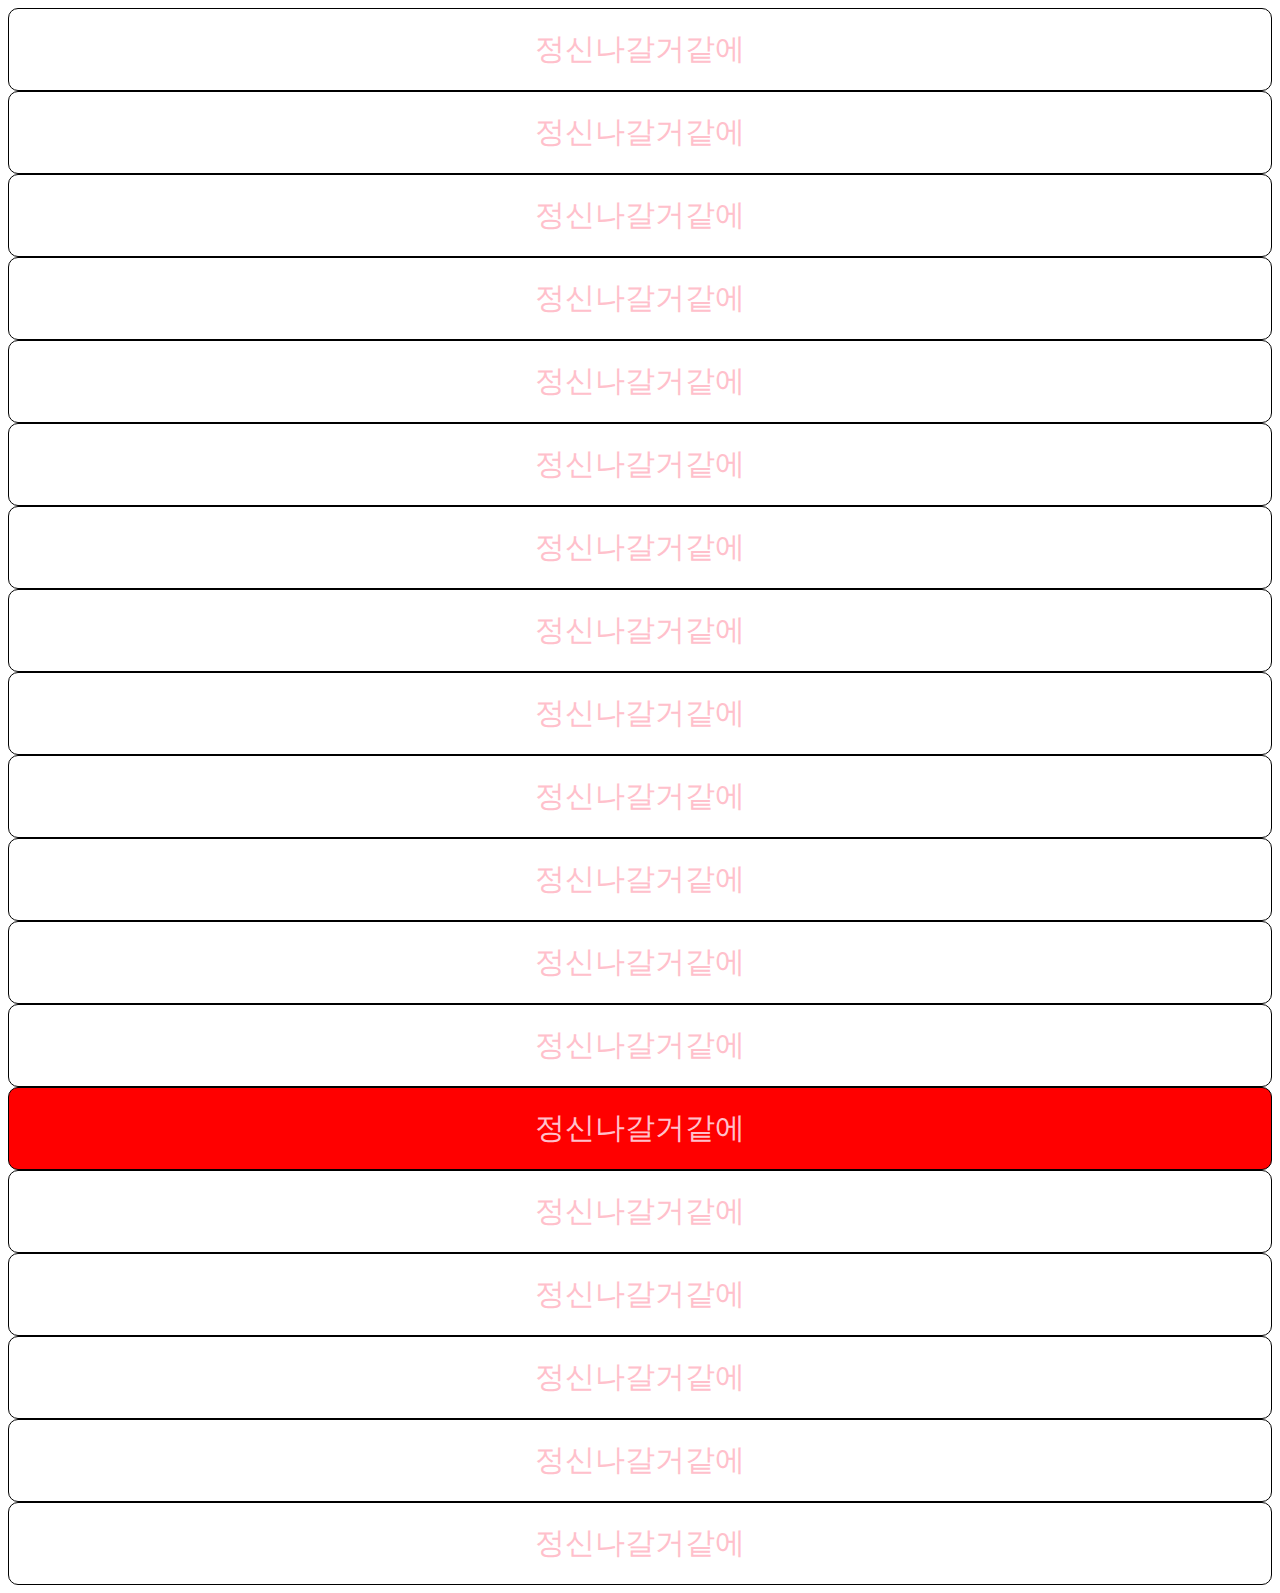
==== 문서객체모델(DOM)조작.html @ 0e639b35 "Create 문서객체모델(DOM)조작.html" ====
<!DOCTYPE html>
<html lang="ko">

<head>
    <meta charset="UTF-8">
    <meta name="viewport" content="width=device-width, initial-scale=1.0">
    <title>배열과for문</title>
</head>

<body>

    <ui id="menu">
        <li class="font border">정신나갈거같에</li>
        <li class="font border">정신나갈거같에</li>
        <li class="font border">정신나갈거같에</li>
        <li class="font border">정신나갈거같에</li>
        <li class="font border">정신나갈거같에</li>
        <li class="font border">정신나갈거같에</li>
        <li class="font border">정신나갈거같에</li>
        <li class="font border">정신나갈거같에</li>
        <li class="font border">정신나갈거같에</li>
        <li class="font border">정신나갈거같에</li>
        <li class="font border">정신나갈거같에</li>
        <li class="font border">정신나갈거같에</li>
        <li class="font border">정신나갈거같에</li>
        <li class="font border">정신나갈거같에</li>
        <li class="font border">정신나갈거같에</li>
        <li class="font border">정신나갈거같에</li>
        <li class="font border">정신나갈거같에</li>
        <li class="font border">정신나갈거같에</li>
        <li class="font border">정신나갈거같에</li>
    </ui>

    <!-- <script>
        // var arrayColor = new Array('blue', 'yellow', 'white', 'red')
        // 배열변수 array    new Array 또한 []
        var arrayColor = ['blue', 'yellow', 'white', 'red']
        var arrayBgColor = ['red', 'green', 'blue', 'orange']
        // arrayColor.push('pink')
        // 배열추가 메소드  마지막 배열에 push 밀어넣는다
        // arrayColor.pop('pink')
        // 배열삭제 메소드 마지막 배열에 pop 삭제
        console.log(arrayColor)

        var elMenuLi = document.querySelectorAll('#menu>li')
        // elMenuLi[0].style.backgroundColor = "red"
        // elMenuLi[1].style.backgroundColor = "green"
        // elMenuLi[2].style.backgroundColor = "blue"
        // elMenuLi[3].style.backgroundColor = "orange"
        // elMenuLi[0].style.backgroundColor = arrayBgColor[0]
        // elMenuLi[1].style.backgroundColor = arrayBgColor[1]
        // elMenuLi[2].style.backgroundColor = arrayBgColor[2]
        // elMenuLi[3].style.backgroundColor = arrayBgColor[3]

        // elMenuLi[0].style.color = "blue"
        // elMenuLi[1].style.color = "yellow"
        // elMenuLi[2].style.color = "white"
        // elMenuLi[3].style.color = "red"
        // elMenuLi[0].style.color = arrayColor[0]
        // elMenuLi[1].style.color = arrayColor[1]
        // elMenuLi[2].style.color = arrayColor[2]
        // elMenuLi[3].style.color = arrayColor[3]

        // console.log(arrayColor.length)
        // 배열변수.length 는 배열변수의 갯수가 몇개인지 나타내는 속성
        // console.log(arrayBgColor.length)
        // 배열변수.length 는 배열변수의 갯수가 몇개인지 나타내는 속성
        // console.log(elMenuLi.length)
        // 배열메뉴의  갯수까지도 알수있음

        //for 문 수행 순서 (초기식(ex: var i>0 ), 논리식(i < j ), 증감식(i++ )){선언한 변수들을 활용한 문장식}

        for (var i = 0; i < elMenuLi.length; i++) {
            // for (var 초기선언 한번만실행(제어변수선언 일반적으로 i j k 로선언), 배열변수 선택 논리값(제어변수 < 배열변수.length), 제어변수 증감식(제어변수++)  )
            elMenuLi[i].style.backgroundColor = arrayBgColor[i]
            elMenuLi[i].style.color = arrayColor[i]
            // 메뉴(기본적으로 배열변수를 담고있는 어미 메뉴) [제어변수] 스타일을 = 선언한 배열변수 [제어변수]
        }



        for (var i in arrayColor) {
            elMenuLi[i].style.color = arrayColor[i]
        }
        for (var i in arrayBgColor) {
            elMenuLi[i].style.backgroundColor = arrayBgColor[i]
        }
        // 위에 조건식과 동일한 식이다 하지만 in을 사용하여 증감식도 필요 없이 문법을 사용할수 있다




    </script> -->


    <style>
        #menu {
            list-style: none;
            text-align: center;
        }

        #menu li {
            padding: 20px;
        }

        .bgColor {
            background-color: red;
        }

        .font {
            font-size: 30px;
            color: pink;
        }

        .border {
            border-radius: 10px;
            border: 1px solid #000;
        }
    </style>


    <script>
        var elMenuLi = document.querySelectorAll('#menu>li')
        // 쿼리셀렉터 all css 문법과 똑같이 지목이가능하다
        for (var i = 0; i < elMenuLi.length; i++) {
            // elMenuLi[i].className += " bgColor";
            // 복합대입 연산자로 클래스명에 접근하여 추가하는방법
            // elMenuLi[i].classList.add('bgColor')
            // 클래스 리스트를 추가하는방법
            // elMenuLi는 여러개이기 classList.add()문법을 쓰기전에 인덱스 넘버가 있어야한다
            // elMenuLi[i].classList.remove('font', 'border')
            // 클래스 리스트를 삭제하는 방법
        }

        var i = 0;
        setInterval(function () {
            for (var j = 0; j < elMenuLi.length; j++) {
                elMenuLi[j].classList.remove('bgColor');
            }
            //---------------------------------모든불을 다 끈다------------------------
            elMenuLi[i].classList.add('bgColor');
            ++i;
            //---------------------------------------맨밑에있는 불을 먼저 킨다--------------
            if (i >= elMenuLi.length) {
                // i >= li의 갯수
                i = 0
            }
            //-----------------------------------------if 문을 활용한 무한반복--------------
        }, 10)
        // ------------------------------------------복습--------------------------------
    </script>

</body>

</html>
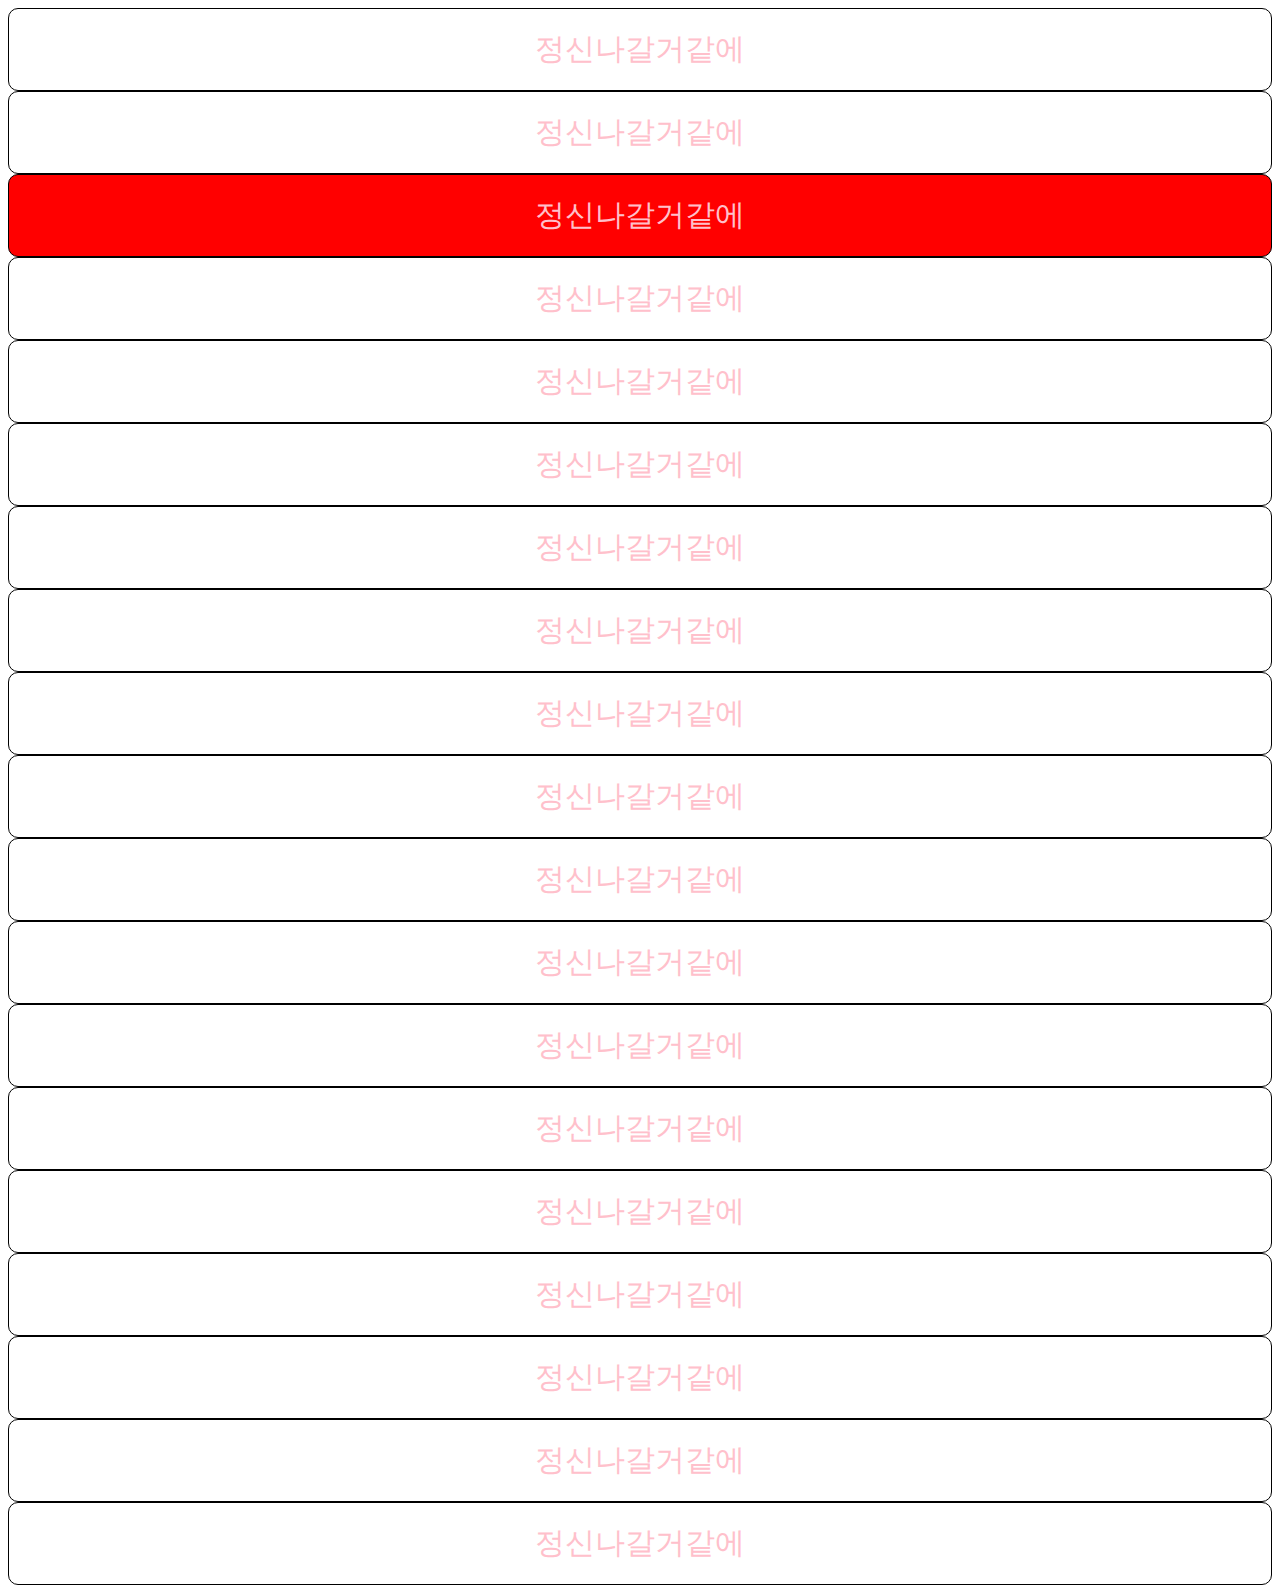
==== commit d3ca8be5: "Update 문서객체모델(DOM)조작.html" ====
--- a/문서객체모델(DOM)조작.html
+++ b/문서객체모델(DOM)조작.html
@@ -146,7 +146,7 @@
                 i = 0
             }
             //-----------------------------------------if 문을 활용한 무한반복--------------
-        }, 10)
+        }, 1)
         // ------------------------------------------복습--------------------------------
     </script>
 
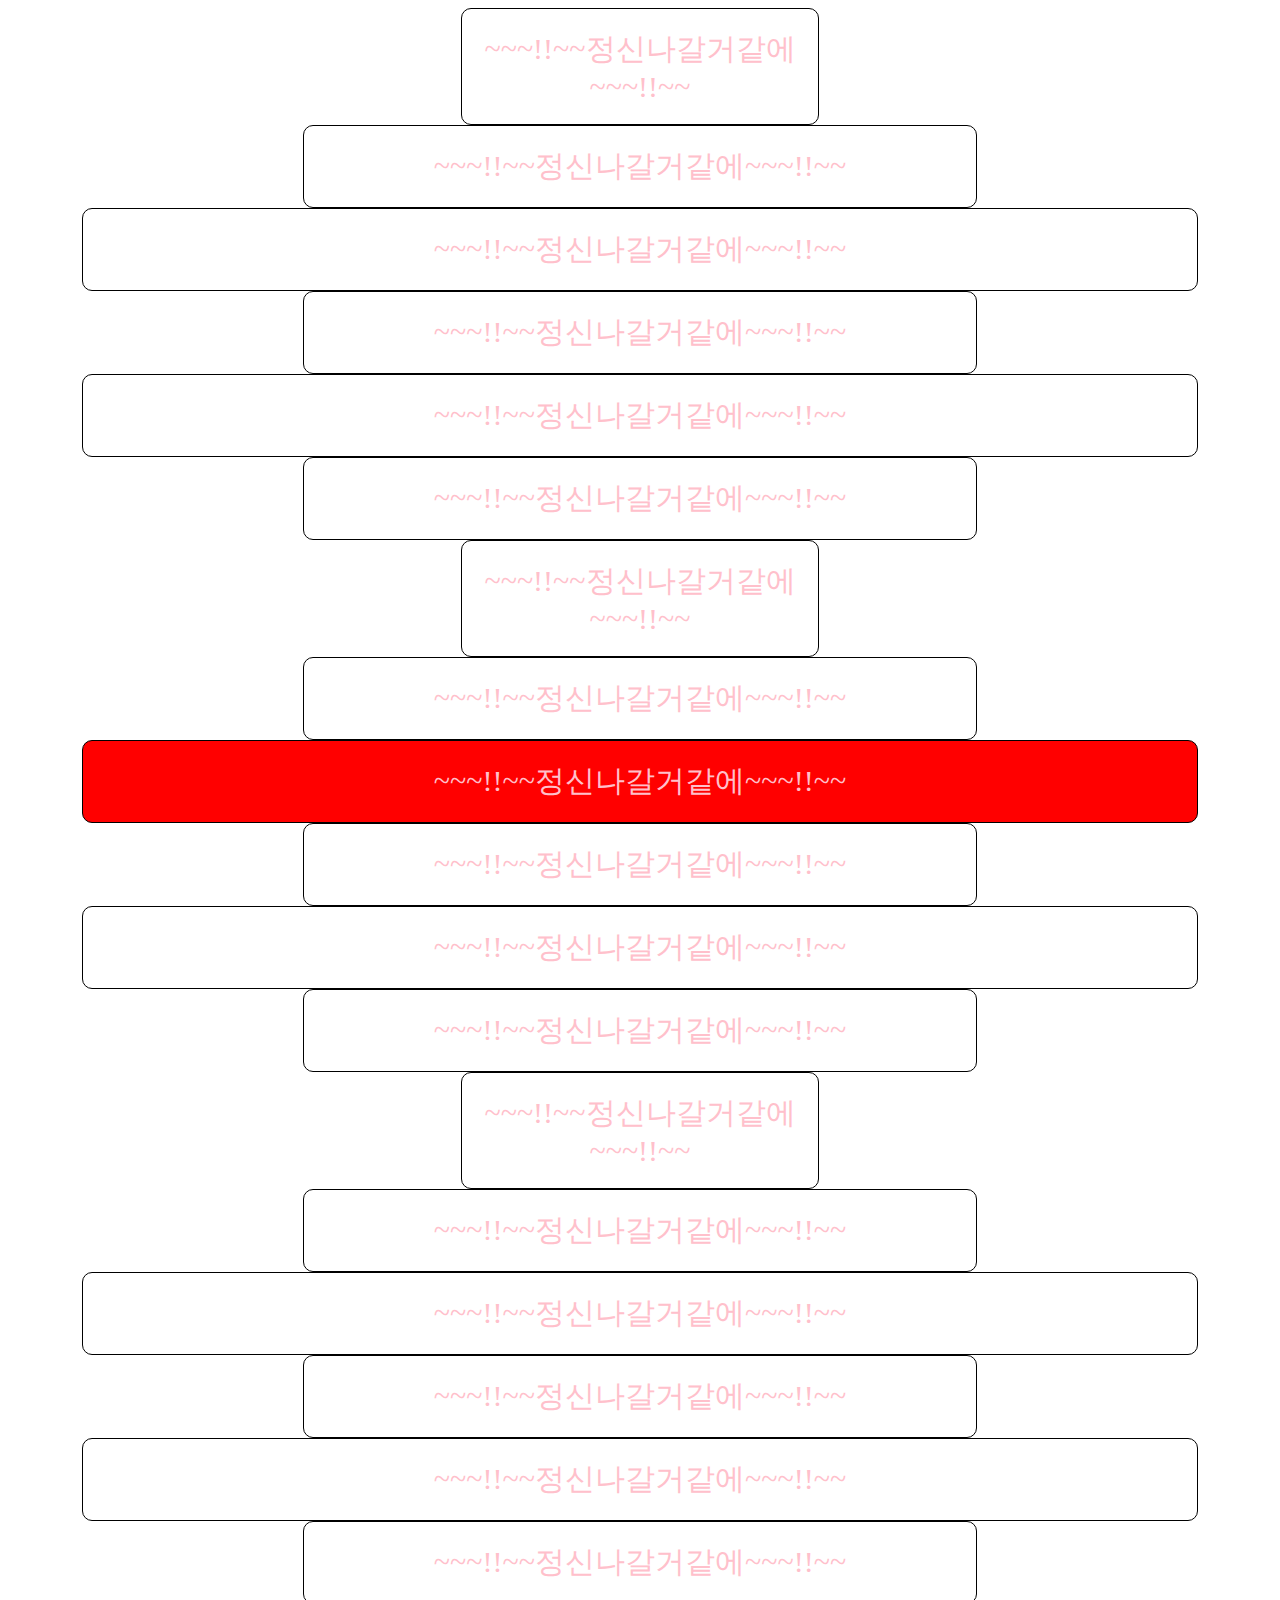
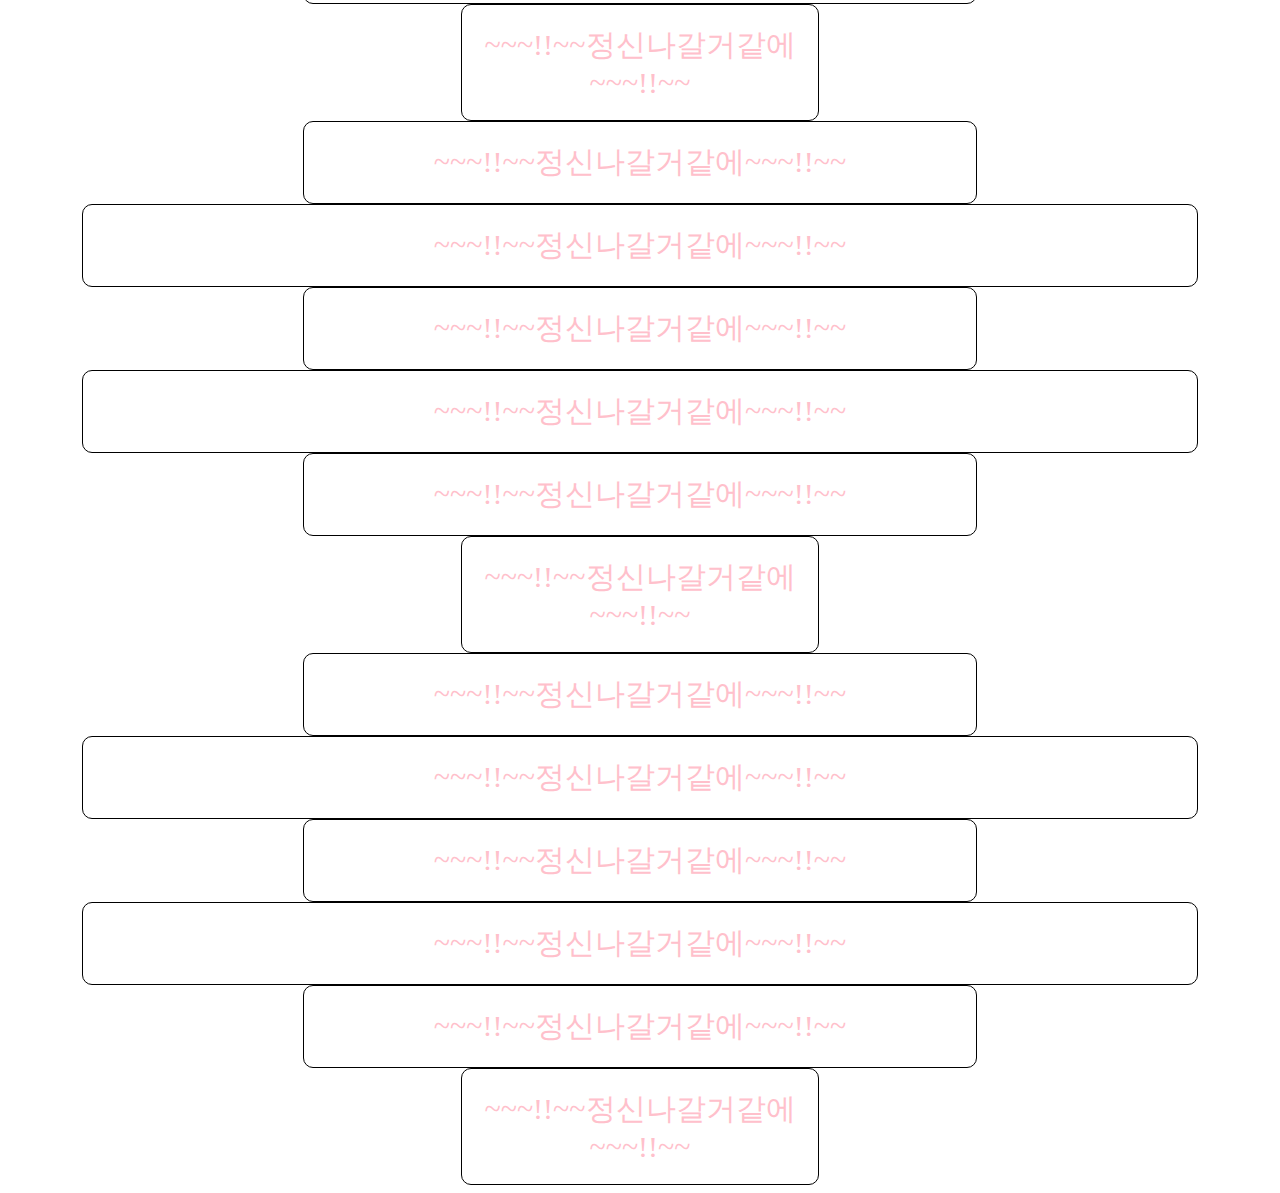
==== commit 0f85ceb4: "Update 문서객체모델(DOM)조작.html" ====
--- a/문서객체모델(DOM)조작.html
+++ b/문서객체모델(DOM)조작.html
@@ -10,25 +10,37 @@
 <body>
 
     <ui id="menu">
-        <li class="font border">정신나갈거같에</li>
-        <li class="font border">정신나갈거같에</li>
-        <li class="font border">정신나갈거같에</li>
-        <li class="font border">정신나갈거같에</li>
-        <li class="font border">정신나갈거같에</li>
-        <li class="font border">정신나갈거같에</li>
-        <li class="font border">정신나갈거같에</li>
-        <li class="font border">정신나갈거같에</li>
-        <li class="font border">정신나갈거같에</li>
-        <li class="font border">정신나갈거같에</li>
-        <li class="font border">정신나갈거같에</li>
-        <li class="font border">정신나갈거같에</li>
-        <li class="font border">정신나갈거같에</li>
-        <li class="font border">정신나갈거같에</li>
-        <li class="font border">정신나갈거같에</li>
-        <li class="font border">정신나갈거같에</li>
-        <li class="font border">정신나갈거같에</li>
-        <li class="font border">정신나갈거같에</li>
-        <li class="font border">정신나갈거같에</li>
+        <li class="font border">~~~!!~~정신나갈거같에~~~!!~~</li>
+        <li class="font border">~~~!!~~정신나갈거같에~~~!!~~</li>
+        <li class="font border">~~~!!~~정신나갈거같에~~~!!~~</li>
+        <li class="font border">~~~!!~~정신나갈거같에~~~!!~~</li>
+        <li class="font border">~~~!!~~정신나갈거같에~~~!!~~</li>
+        <li class="font border">~~~!!~~정신나갈거같에~~~!!~~</li>
+        <li class="font border">~~~!!~~정신나갈거같에~~~!!~~</li>
+        <li class="font border">~~~!!~~정신나갈거같에~~~!!~~</li>
+        <li class="font border">~~~!!~~정신나갈거같에~~~!!~~</li>
+        <li class="font border">~~~!!~~정신나갈거같에~~~!!~~</li>
+        <li class="font border">~~~!!~~정신나갈거같에~~~!!~~</li>
+        <li class="font border">~~~!!~~정신나갈거같에~~~!!~~</li>
+        <li class="font border">~~~!!~~정신나갈거같에~~~!!~~</li>
+        <li class="font border">~~~!!~~정신나갈거같에~~~!!~~</li>
+        <li class="font border">~~~!!~~정신나갈거같에~~~!!~~</li>
+        <li class="font border">~~~!!~~정신나갈거같에~~~!!~~</li>
+        <li class="font border">~~~!!~~정신나갈거같에~~~!!~~</li>
+        <li class="font border">~~~!!~~정신나갈거같에~~~!!~~</li>
+        <li class="font border">~~~!!~~정신나갈거같에~~~!!~~</li>
+        <li class="font border">~~~!!~~정신나갈거같에~~~!!~~</li>
+        <li class="font border">~~~!!~~정신나갈거같에~~~!!~~</li>
+        <li class="font border">~~~!!~~정신나갈거같에~~~!!~~</li>
+        <li class="font border">~~~!!~~정신나갈거같에~~~!!~~</li>
+        <li class="font border">~~~!!~~정신나갈거같에~~~!!~~</li>
+        <li class="font border">~~~!!~~정신나갈거같에~~~!!~~</li>
+        <li class="font border">~~~!!~~정신나갈거같에~~~!!~~</li>
+        <li class="font border">~~~!!~~정신나갈거같에~~~!!~~</li>
+        <li class="font border">~~~!!~~정신나갈거같에~~~!!~~</li>
+        <li class="font border">~~~!!~~정신나갈거같에~~~!!~~</li>
+        <li class="font border">~~~!!~~정신나갈거같에~~~!!~~</li>
+        <li class="font border">~~~!!~~정신나갈거같에~~~!!~~</li>
     </ui>
 
     <!-- <script>
@@ -101,7 +113,9 @@
 
         #menu li {
             padding: 20px;
+            margin: 0 auto;
         }
+
 
         .bgColor {
             background-color: red;
@@ -131,6 +145,24 @@
             // elMenuLi[i].classList.remove('font', 'border')
             // 클래스 리스트를 삭제하는 방법
         }
+        for (var i = 0; i < elMenuLi.length; i++) {
+            if (i % 2 === 0) {
+                document.querySelectorAll("menu>li")
+                elMenuLi[i].style.width = "85%"
+            }
+        }
+        for (var i = 0; i < elMenuLi.length; i++) {
+            if (i % 2 === 1) {
+                document.querySelectorAll("menu>li")
+                elMenuLi[i].style.width = "50%"
+            }
+        }
+        for (var i = 0; i < elMenuLi.length; i++) {
+            if (i % 3 === 0 && i % 6 === 0) {
+                document.querySelectorAll("menu>li")
+                elMenuLi[i].style.width = "25%"
+            }
+        }
 
         var i = 0;
         setInterval(function () {
@@ -146,8 +178,10 @@
                 i = 0
             }
             //-----------------------------------------if 문을 활용한 무한반복--------------
-        }, 1)
+        }, 10)
         // ------------------------------------------복습--------------------------------
+
+
     </script>
 
 </body>
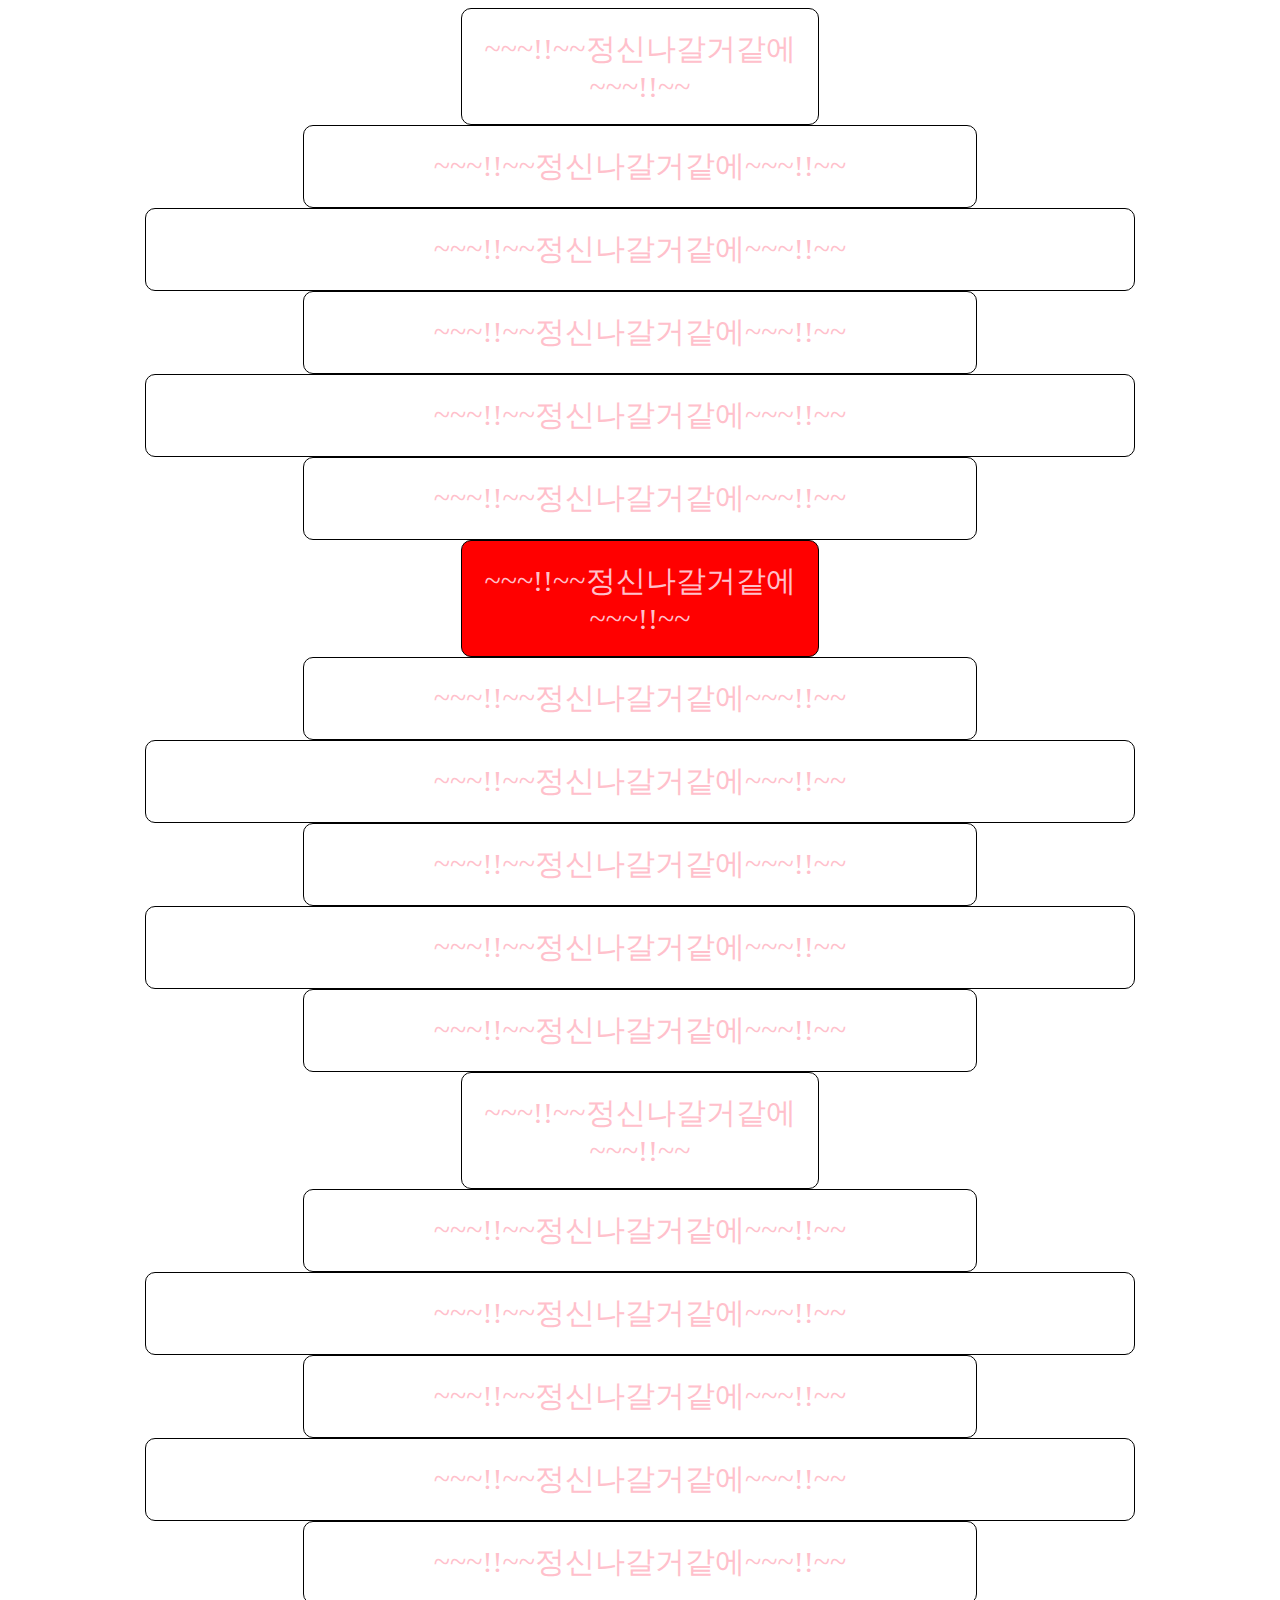
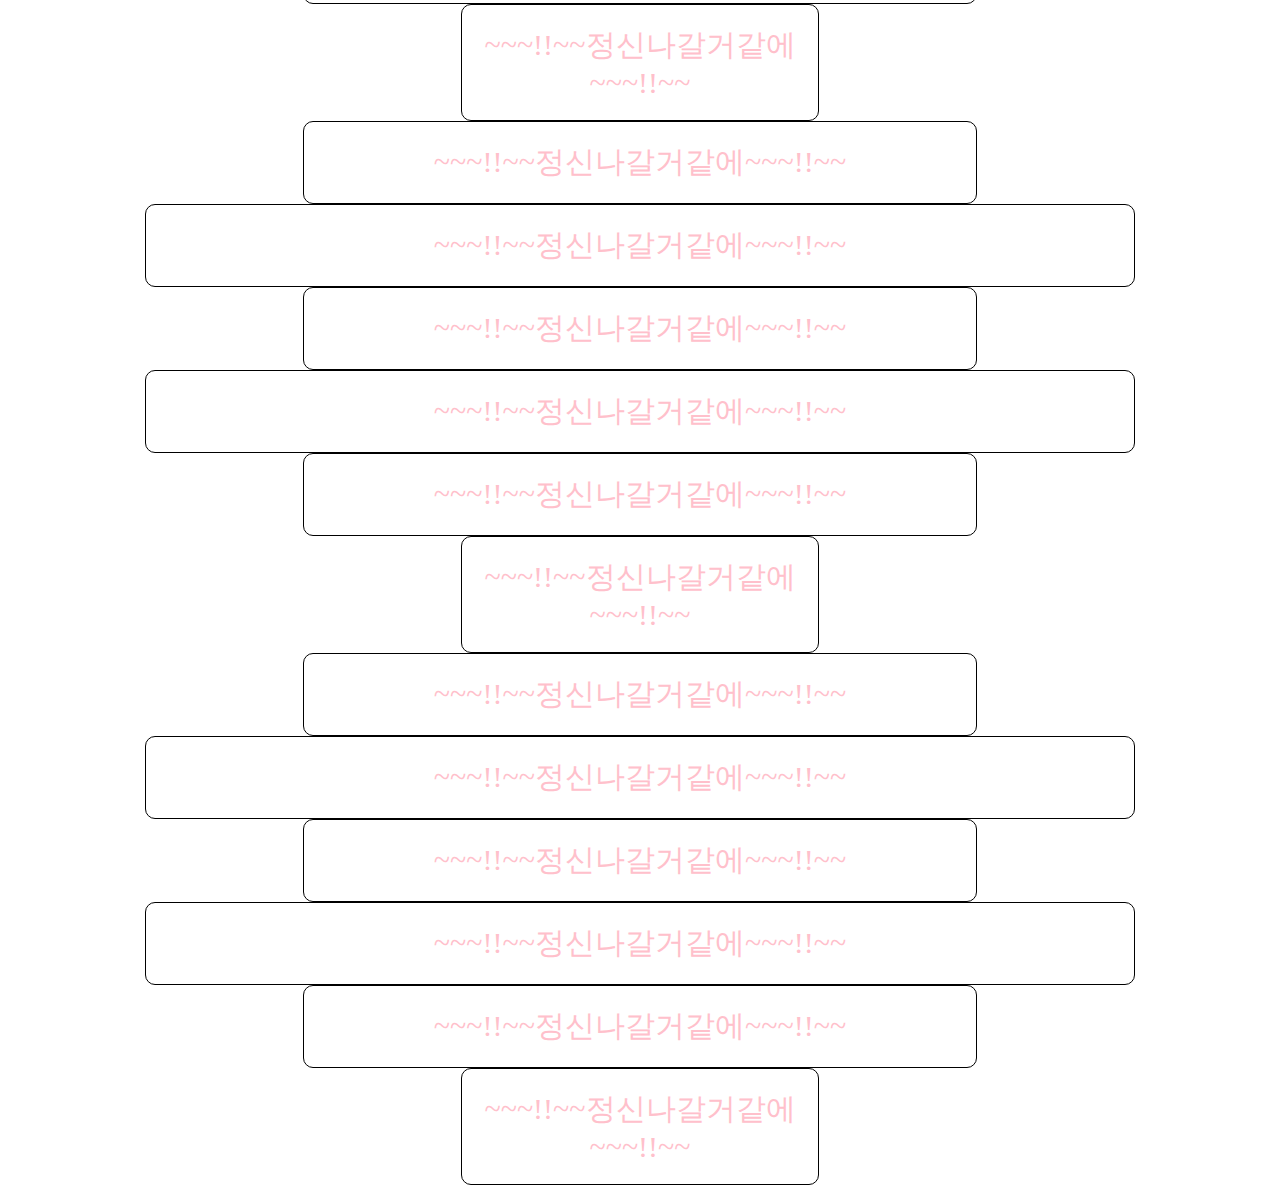
==== commit 66806745: "신호등" ====
--- a/문서객체모델(DOM)조작.html
+++ b/문서객체모델(DOM)조작.html
@@ -5,6 +5,33 @@
     <meta charset="UTF-8">
     <meta name="viewport" content="width=device-width, initial-scale=1.0">
     <title>배열과for문</title>
+
+    <style>
+        #menu {
+            list-style: none;
+            text-align: center;
+        }
+
+        #menu li {
+            padding: 20px;
+            margin: 0 auto;
+        }
+
+
+        .bgColor {
+            background-color: red;
+        }
+
+        .font {
+            font-size: 30px;
+            color: pink;
+        }
+
+        .border {
+            border-radius: 10px;
+            border: 1px solid #000;
+        }
+    </style>
 </head>
 
 <body>
@@ -105,32 +132,6 @@
     </script> -->
 
 
-    <style>
-        #menu {
-            list-style: none;
-            text-align: center;
-        }
-
-        #menu li {
-            padding: 20px;
-            margin: 0 auto;
-        }
-
-
-        .bgColor {
-            background-color: red;
-        }
-
-        .font {
-            font-size: 30px;
-            color: pink;
-        }
-
-        .border {
-            border-radius: 10px;
-            border: 1px solid #000;
-        }
-    </style>
 
 
     <script>
@@ -148,7 +149,7 @@
         for (var i = 0; i < elMenuLi.length; i++) {
             if (i % 2 === 0) {
                 document.querySelectorAll("menu>li")
-                elMenuLi[i].style.width = "85%"
+                elMenuLi[i].style.width = "75%"
             }
         }
         for (var i = 0; i < elMenuLi.length; i++) {
@@ -171,6 +172,7 @@
             }
             //---------------------------------모든불을 다 끈다------------------------
             elMenuLi[i].classList.add('bgColor');
+
             ++i;
             //---------------------------------------맨밑에있는 불을 먼저 킨다--------------
             if (i >= elMenuLi.length) {
@@ -178,9 +180,43 @@
                 i = 0
             }
             //-----------------------------------------if 문을 활용한 무한반복--------------
-        }, 10)
+        }, 75)
         // ------------------------------------------복습--------------------------------
 
+        setInterval(function () {
+            for (var j = 0; j < elMenuLi.length; j++) {
+                elMenuLi[j].classList.remove('bgColor');
+            }
+            //---------------------------------모든불을 다 끈다------------------------
+            elMenuLi[i].classList.add('bgColor');
+
+            --i;
+            //---------------------------------------맨밑에있는 불을 먼저 킨다--------------
+            if (i >= elMenuLi.length) {
+                // i >= li의 갯수
+                i = 0
+            }
+            //-----------------------------------------if 문을 활용한 무한반복--------------
+        }, 100)
+
+        setInterval(function () {
+            for (var j = 0; j < elMenuLi.length; j++) {
+                elMenuLi[j].classList.remove('bgColor');
+            }
+            //---------------------------------모든불을 다 끈다------------------------
+            elMenuLi[i].classList.add('bgColor');
+
+            ++i;
+            //---------------------------------------맨밑에있는 불을 먼저 킨다--------------
+            if (i >= elMenuLi.length) {
+                // i >= li의 갯수
+                i = 0
+            }
+            //-----------------------------------------if 문을 활용한 무한반복--------------
+        }, 200)
+
+
+
 
     </script>
 
